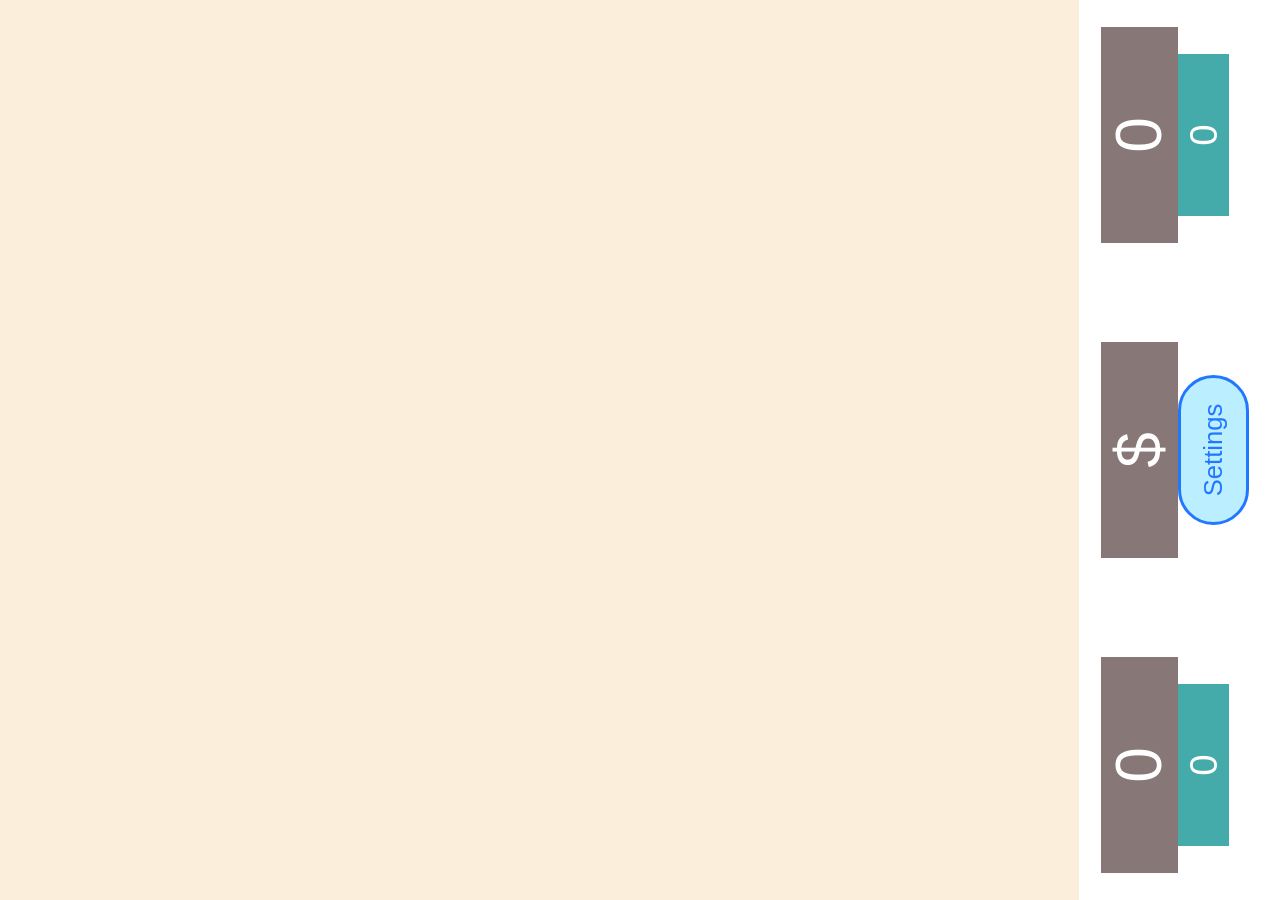
==== index.html @ 9b3f8b9c "Initial commit" ====
<!DOCTYPE html>
<html lang="ja">
<head>
  <meta charset="UTF-8" />
  <meta name="mobile-web-app-capable" content="yes" />
  <meta name="apple-mobile-web-app-status-bar-style" content="black" />
  <meta name="viewport" content="width=device-width,initial-scale=1.0,user-scalable=no" />
  <meta name="description" content="BackGammon" />
  <meta name="author" content="(C)hinacoppy 2026" />
  <link rel="manifest" href="manifest.json" />
  <link rel="stylesheet" href="css/bgApplication.css" />
  <link rel="stylesheet" href="css/bgAppBoard.css" />
  <link rel="stylesheet" href="/css/font-awesome-animation.min.css" />
  <link rel="icon" href="icon/favicon.ico" />
  <link rel="apple-touch-icon" href="icon/apple-touch-icon.png" />
  <title>BackGammon vs AI</title>
</head>
<body>
 <article class="container vsAIgammon">
  <section id="board" class="board"></section>

  <nav id="player1" class="nav">
   <div id="score1" class="score">0</div>
   <div id="pip1" class="pip">0</div>
  </nav>
  <nav id="player2" class="nav">
   <div id="score2" class="score">0</div>
   <div id="pip2" class="pip">0</div>
  </nav>
  <nav id="nav" class="nav">
   <div id="matchinfo" class="score">$</div>
   <button id="settingbtn" class="oparationbtn"><i class="fas fa-bars"></i> Settings</button>
  </nav>

  <section id="panelholder" style="display: none;">
   <div id="rolldouble" class="panel">
    <button id="doublebtn" class="oparationbtn"><i class="fas fa-dice-d6"></i> Double</button> &emsp;&emsp;&emsp;
    <button id="rollbtn" class="oparationbtn"><i class="fas fa-dice"></i> Roll</button>
    <button id="passbtn" class="oparationbtn"><i class="fas fa-ban"></i> Pass</button>
   </div>

   <div id="takedrop" class="panel">
     <button id="dropbtn" class="oparationbtn"><i class="fas fa-thumbs-down"></i> Pass</button> &emsp;&emsp;&emsp;
     <button id="takebtn" class="oparationbtn"><i class="fas fa-thumbs-up"></i> Take</button>
   </div>

   <div id="doneundo" class="panel">
    <button id="undobtn" class="oparationbtn"><i class="fas fa-undo"></i> Undo</button> &nbsp;
    <button id="forcedbtn" class="oparationbtn"><i class="fas fa-dragon"></i> Forced</button> &nbsp;
    <button id="donebtn" class="oparationbtn"><i class="fas fa-check-circle"></i> Done</button>
   </div>
   <div id="aistatus" class="panel aistatus" style="display: none;"></div>
   <button id="openingroll" class="oparationbtn panel"><i class="fas fa-dice"></i> Opening Roll</button>

   <div id="gameend" class="panel settings">
    <p class="mes1">You WIN and the MATCH</p>
    <p class="mes2">Get 4pt (GAMMON)</p>
    <p class="mes3">7 - 5 (9pt)</p>
    <button id="gameendnextbtn" class="oparationbtn"><i class="fas fa-arrow-alt-circle-right"></i> Next</button>
    <button id="gameendokbtn" class="oparationbtn"><i class="fas fa-check-circle"></i> OK</button>
   </div>
  </section>

  <aside id="settings" class="settings" style="display: none;">
   <h2>### Backgammon vs AI App Settings ###</h2>
   <p>
    Match length:
    <select id="matchlen" name="matchlen">
     <option value="0" selected>$</option>
     <option value="1">1</option>
     <option value="2">2</option>
     <option value="3">3</option>
     <option value="5">5</option>
     <option value="7">7</option>
    </select>
    ($ = Unlimited)
   </p>
   <p>
    <input type="checkbox" id="showpip" name="showpip" class="switch" checked />
    <label for="showpip" class="togglelabel">Show pip</label>
    &emsp;&emsp;
    <input type="checkbox" id="jacoby" name="jacoby" class="switch" value="jacoby" checked />
    <label for="jacoby" class="togglelabel">Jacoby Rule <span style="font-size: smaller;">(unlimited only)</span></label>
   </p>
   <p>
    AI engine:
    <select id="aiengine" name="aiengine">
     <option value="wildbg" selected>wildbg</option>
     <option value="gammonnet">gammonNet</option>
    </select>
    <span style="font-size: smaller;">(applies from New Game)</span>
   </p>
   <p>
    <input type="checkbox" id="flashdest" name="flashdest" class="switch" checked />
    <label for="flashdest" class="togglelabel">Flash movable Pt</label>
   </p>
   <p>
    <button id="resignbtn" class="oparationbtn"><i class="fas fa-flag" style="color: white;"></i> Resign</button>&emsp;
    <button id="newgamebtn" class="oparationbtn"><i class="fas fa-check"></i> New Game</button>&emsp;
    <button id="cancelbtn" class="oparationbtn"><i class="fas fa-times"></i> Cancel</button>&emsp;
    <a id="downloadkifu" href="" download="kifu.txt">
     <button id="downloadkifubtn" class="oparationbtn"><i class="fas fa-download"></i> Kifu</button>
    </a>
    &emsp;
    <a href="help.html" target="help">
     <button id="helpbtn" class="oparationbtn"><i class="fas fa-question"></i> Help</button>
    </a>
   </p>
   <div id="kifuxgid" style="display: none;"></div>
  </aside>
 </article>

<script src="/js/fontawesome-inuse.min.js" defer></script>
<script src="/js/BgUtil_class.js"></script>
<script src="/js/BgXgid_class.js"></script>
<script src="js/BgDomUtil_class.js"></script>
<script src="js/BgSvgChequer_class.js"></script>
<script src="js/BgAppBoard_class.js"></script>
<script src="js/BgAiWildbg_class.js"></script>
<script src="js/BgAiGammonNet_class.js"></script>
<script src="js/BgKifu_class.js"></script>
<script src="js/BgGame_class.js"></script>
<script>
  const bgGame = new BgGame("normal");
</script>
<script src="/js/start-serviceWorker.js"></script>
</body>
</html>
---- css/bgApplication.css ----
/**
  bgboardapp.css
  designed by hinacoppy 2019--2025
*/

/* document outline ----------------------------------------- */
*{
  user-select:none; /* タップ、ドラッグで文字選択しないように */
}
html{
  height:100vmin;
  overflow:hidden;
  overscroll-behavior:none; /* バウンススクロールを抑止 */
}
body{
  margin:0;
  padding:0;
  max-height:100vmin;
  min-height:100vmin;
  height:100vmin;
  font-family:'Arial', 'Meiryo UI';
}
select{
  font-size:100%;
}

@media screen and (orientation:portrait) {
.container{ /* 縦画面の時は横向きに表示し、横画面にするよう促す */
  width:100vh;
  height:100vw;
  margin:-100vw 0 100vh;
  transform:rotate(90deg);
  transform-origin:left bottom;
}}

/* App definition ----------------------------------------------- */
.turn1{
  transform:rotateZ(0deg);
}
.turn2{
  /*transform:rotateZ(180deg);*/
}
#nav{
  position:absolute;
  top:35vmin;
  left:86vmax;
}
.nav{
  width:30vmin;
  height:30vmin;
  transform:rotateZ(-90deg);
  text-align:center;
}
#player1{
  position:absolute;
  top:70vmin;
  left:86vmax;
}
#player2{
  position:absolute;
  top:0vmin;
  left:86vmax;
}
.playerinfo__nouse{
  transform:rotateZ(-90deg);
  width:30vmin;
  height:30vmin;
  text-align:center;
}
.score{
  display:block;
  background-color:#877;
  color:white;
  width:24vmin;
  height:6vmax;
  line-height:6vmax;
  text-align:center;
  font-size:5vmax;
  margin:0 auto;
}
.pip{
  display:block;
  background-color:#4aa;
  color:white;
  width:18vmin;
  height:4vmax;
  line-height:4vmax;
  text-align:center;
  font-size:3vmax;
  margin:0 auto;
}
.panel{
  position:absolute;
  z-index:50;
/*  display:none;*/
}
.aistatus{
  background-color:#dff;
  color:#27f;
  border:3px solid #27f;
  border-radius:3vmin;
  padding:2vmin 2vmax;
  font-size:2vmax;
  white-space:nowrap;
}
.clock{
  display:none;
  background-color:#a4a;
  color:white;
  width:18vmin;
  height:4vmax;
  line-height:4vmax;
  text-align:center;
  font-size:3vmax;
  margin:0 auto;
}

.delay{
  display:none;
  background-color: rgba( 160, 160, 64, 0.85 );
  color:white;
  width:9vmin;
  height:3vmax;
  line-height:3vmax;
  text-align:center;
  font-size:2vmax;
  margin:0 auto;
  transform:translateY(-3.5vmax)
}
.timeupLose{
  background-color:yellow;
  color:red;
}
#pausepanel{
  background-color: rgba( 128, 128, 128, 0.60 );
  color:cyan;
  width:65vmax;
  height:80vmin;
  text-align:center;
}

/* oparation button decorations ------------------------------------- */
.oparationbtn{
  --bg-color:#bef;
  --fg-color:#27f;
  color:var(--fg-color);
  border:3px solid var(--fg-color);
  background-color:var(--bg-color);
  border-radius:5vmin;
  padding:2vmin 2vmax;
  font-size:2vmax;
  white-space:nowrap;
}
.oparationbtn:disabled {
  --bg-color:#bbb;
  --fg-color:#555;
  color:var(--fg-color);
  border-color:var(--fg-color);
  background-color:var(--bg-color);
}

/* settingwindow decorations ------------------------------------- */
.settings{
  position:absolute;
  display:none;
  z-index:99;
  background-color:#dff;
  border:3px solid #00f;
  padding:2vmin 4vmax;
  font-size:1.8vmax;
}
.popuptitle{
  font-size:2.2vmax;
  color:#fff;
  background-color:#46f;
  padding:2vmin 2vmax;
  margin-bottom:2vmin;
}

/* toggle switch ----------------------------------------- */
input {
  display:none;
}
.togglelabel {
  display:inline-block;
  width:22vmax;
  height:4vmin;
  position:relative;
  padding:1vmin 0vmax 1vmin 4vmax;
  border:3px solid #fff;
  border-radius:3vmax;
  color:#fff;
  background-color:#999;
  white-space:nowrap;
  transition:background-color .2s, box-shadow .2s;
}
.togglelabel::before {
  content:'';
  display:block;
  position:absolute;
  top:1vmin;
  left:1vmin;
  width:3vmin;
  height:3vmin;
  border:2px solid #fff;
  border-radius:5vmin;
  transition:background-color .2s;
}
.switch:checked + label {
  background-color:#29f;
}
.switch:checked + label::before {
  background-color:#fff;
}

/* バー・オフトレイ・ポイント三角形(盤面の固定部品)を描画するsvg。.board(#board)の内側を覆う */
.boardBase{
  position:absolute;
  top:0;
  left:0;
  width:100%;
  height:100%;
}

/* BgKfInputBoardはgetComputedStyle(document.documentElement)から盤面寸法を読むため、:rootにも定義する(normalgammon) */
:root{
  --boardWidthNum: 84.3;
  --pointWidthNum: 6;
  --cubeSizeNum: 5.5;
}
---- css/bgAppBoard.css ----
/* bgAppBoard.css -------------------------------------------- */
/* Designed by hinacoppy 2019 - 2025 ------------------------- */

/* Constant definision --------------------------------------- */
:root{
  --boardHeightNum: 100;
  --frameSizeNum: 0;
  --offtrayMarginNum: 5;
  --offtrayHeightNum: 49; /* bgBoardApp=49, other=boardHeightNum */
  --cubeFontSizeNum: 4;
  --labelFontSizeNum: 0.7;
  --stackFontSizeNum: 3.0;
}
.container{
  --point-width:calc(var(--pointWidthNum) * 1vmax);
  --board-height-max:calc(var(--boardHeightNum) * 1vmin);
  --board-height:calc(var(--boardHeightNum) * 1vmin);
  --board-width:calc(var(--boardWidthNum) * 1vmax);
  --board-frame-size:calc(var(--frameSizeNum) * 1vmax);
  --point-height:calc(var(--boardHeightNum) * 1vmin / 2.3);
  --cube-size:calc(var(--cubeSizeNum) * 1vmax);
  --cube-font-size:calc(var(--cubeFontSizeNum) * 1vmax);
  --label-font-size:calc(var(--labelFontSizeNum) * 1vmax);
  --stack-font-size:calc(var(--stackFontSizeNum) * 1vmax);
  --offtray-margin:calc(var(--offtrayMarginNum) * 1px);
  --offtray-height:calc(var(--offtrayHeightNum) * 1vmin);
}

/* bgboard decoration ---------------------------------------- */
.board{
  position:relative;
  width:var(--board-width);
  height:var(--board-height);
  max-height:var(--board-height-max);
  border:var(--board-frame-size) solid var(--board-frame);
  background-color:var(--board-color);
}
.bar{
  position:absolute;
  width:var(--point-width);
  height:var(--board-height);
  max-height:var(--board-height-max);
  background-color:var(--board-frame);
}
.offtray{
  position:absolute;
  width:var(--point-width);
  height:var(--offtray-height);
  max-height:var(--board-height-max);
  background-color:var(--offtray-color);
}
#offtray1{
  border-right:var(--offtray-margin) solid var(--board-frame);
}
#offtray2{
  border-left:var(--offtray-margin) solid var(--board-frame);
}
.cube{
  position:absolute;
  border-radius:5px; /* 角丸表示 */
  border:1px solid gray;
  text-align:center;
  font-weight:bold;
  font-size:var(--cube-font-size);
  width:var(--cube-size);
  height:var(--cube-size);
  line-height:var(--cube-size);
  color:var(--cube-text);
  background-color:var(--cube-base);
}
.cubeoffer{
  color:var(--cube-offer-fg);
  background-color:var(--cube-offer-bg);
}
.dice{
  position:absolute;
  font-size:var(--point-width);
  z-index:40;
}
.label{
  position:absolute;
  color:var(--label-color);
  text-align:center;
  font-size:var(--label-font-size);
  line-height:var(--board-frame-size);
  width:var(--point-width);
  z-index:5;
}
.stack{
  position:absolute;
  text-align:center;
  font-weight:bold;
  font-size:var(--stack-font-size);
  line-height:var(--point-width);
  width:var(--point-width);
  z-index:30;
  pointer-events:none; /* through drag event into chequer below */
}
.chequer{
  position:absolute;
  width:var(--point-width);
  height:var(--point-width);
  clip-path:circle(48% at 50% 50%); /* 影の分、小さくする */
}
.border{ /* drop-shadowの影は一つ上のエレメントに掛ける */
  filter:drop-shadow( 0.5px  0.5px gray)
         drop-shadow(-0.5px  0.5px gray)
         drop-shadow( 0.5px -0.5px gray)
         drop-shadow(-0.5px -0.5px gray);
}
.dragging{
  z-index:999; /* DOMのstyle内に定義されているため、この設定は無視される */
  opacity:0.7;
}

/* Point Triangles ------------------------------------- */
.point{
  position:absolute;
  width:var(--point-width);
  height:var(--point-height);
  max-height:calc(var(--board-height-max) * 0.48);
}
.flash{
  opacity:0.4;
}
.pt_dnod{
  clip-path:polygon(50% 0%, 0% 100%, 100% 100%);
  background-color:var(--triangle-odd);
}
.pt_dnev{
  clip-path:polygon(50% 0%, 0% 100%, 100% 100%);
  background-color:var(--triangle-evn);
}
.pt_upod{
  clip-path:polygon(0% 0%, 100% 0%, 50% 100%);
  background-color:var(--triangle-odd);
}
.pt_upev{
  clip-path:polygon(0% 0%, 100% 0%, 50% 100%);
  background-color:var(--triangle-evn);
}

/* Board Object settings ------------------------------------- */
.cubepos0{
  transform:rotateZ(-90deg);
}
.cubepos1{
  transform:rotateZ(0deg);
}
.cubepos2{
  transform:rotateZ(180deg);
}
.bearoff{
  clip-path:ellipse(50% 15% at 50% 50%);
}
.turncol1{
  background-color:var(--chequer1);
}
.turncol2{
  background-color:var(--chequer2);
}
.diceface1{
  width:var(--point-width);
  height:var(--point-width);
  stroke:var(--dicepip1);
  fill:var(--diceface1);
}
.diceface2{
  width:var(--point-width);
  height:var(--point-width);
  stroke:var(--dicepip2);
  fill:var(--diceface2);
}
.dicepip1{
  color:var(--dicepip1);
}
.dicepip2{
  color:var(--dicepip2);
}
.stackcol1{
  color:var(--stack1);
  transform:rotateZ(0deg);
}
.stackcol2{
  color:var(--stack2);
  transform:rotateZ(180deg);
}

/* Board Style Configuration -------------------------------------*/
.vsAIgammon{
  /* App depend constants */
  --boardWidthNum: 84.3;
  --pointWidthNum: 6;
  --cubeSizeNum: 5.5;
  /* GPS/GMA color */
  --board-color:#fbeeda;
  --board-frame:#8d5a32;
  --triangle-odd:#a3a3a3;
  --triangle-evn:#dab484;
  --offtray-color:#c1a276;
  --bar-color:#8d5a32;
  --label-color:#ffffff;
  --cube-base:#d6d6d6;
  --cube-text:#000000;
  --cube-offer-bg:#a6a6f6;
  --cube-offer-fg:#0000ff;
  --stack1:#ffffff;
  --stack2:#000000;
  --chequer1:#1a1b1b;
  --chequer2:#fdfdf0;
  --diceface1:#1a1b1b;
  --diceface2:#fdfdf0;
  --dicepip1:#ffffff;
  --dicepip2:#000000;
}
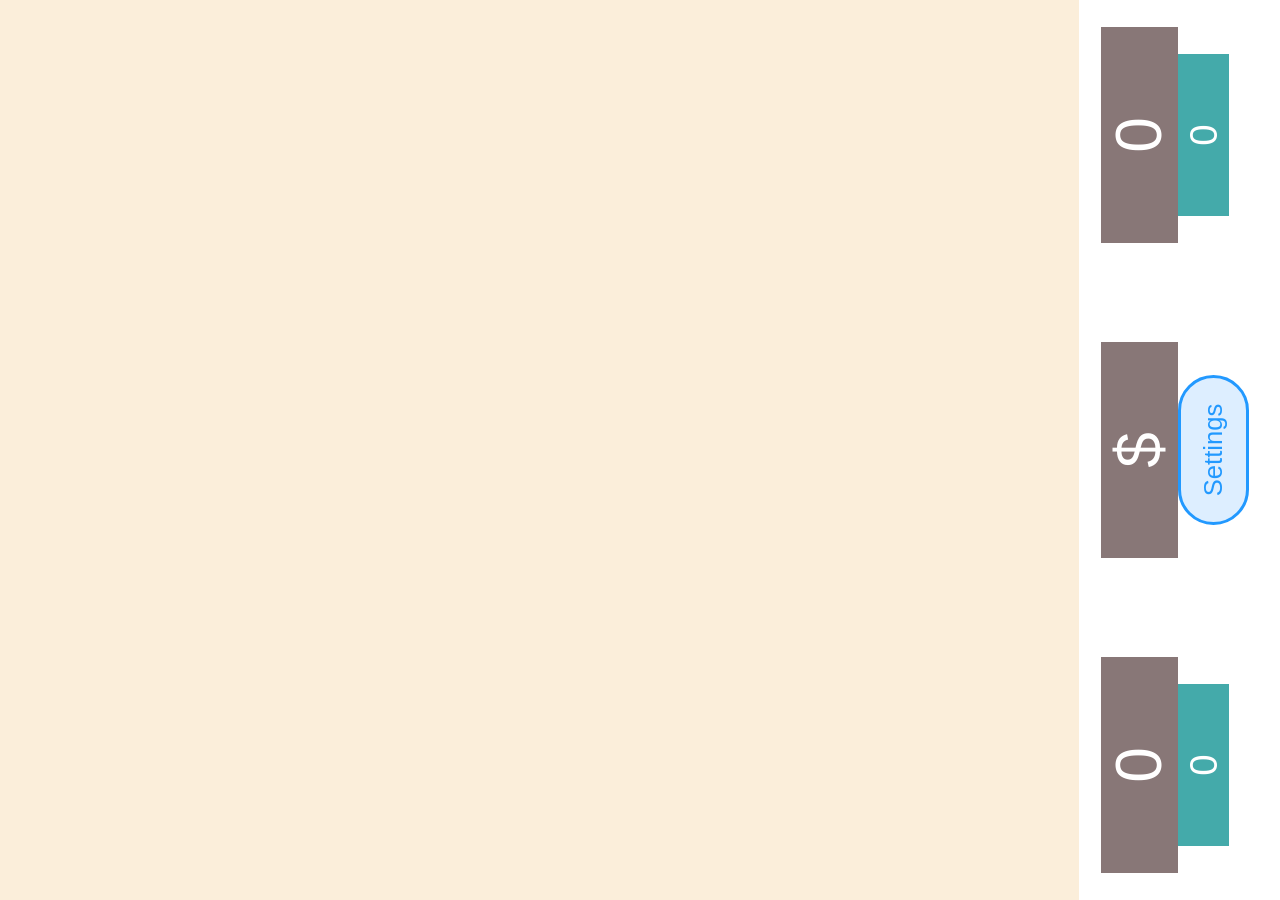
==== commit 86ad978e: "change UI" ====
--- a/index.html
+++ b/index.html
@@ -62,46 +62,61 @@
   </section>
 
   <aside id="settings" class="settings" style="display: none;">
-   <h2>### Backgammon vs AI App Settings ###</h2>
+   <div class="settingtitle">### Backgammon vs AI Settings ###</div>
+   <table>
+    <tr>
+     <td>Match length:</td>
+     <td>
+      <select id="matchlen" name="matchlen">
+       <option value="0" selected>$</option>
+       <option value="1">1</option>
+       <option value="2">2</option>
+       <option value="3">3</option>
+       <option value="5">5</option>
+       <option value="7">7</option>
+      </select>
+      <span class="small">($ = Unlimited)</span>
+     </td>
+    </tr>
+    <tr>
+     <td>Show pip:</td>
+     <td>
+      <label class="switch"><input type="checkbox" id="showpip" name="showpip" checked /> <span class="slider"></span></label>
+     </td>
+    </tr>
+    <tr>
+     <td>Flash movable pt: &ensp;</td>
+     <td>
+      <label class="switch"><input type="checkbox" id="flashdest" name="flashdest" checked /> <span class="slider"></span></label>
+     </td>
+    </tr>
+    <tr>
+     <td>Jacoby rule:</td>
+     <td>
+      <label class="switch"><input type="checkbox" id="jacoby" name="jacoby" checked /> <span class="slider"></span></label>
+      <span class="small">(unlimited only)</span>
+     </td>
+    </tr>
+    <tr>
+     <td>AI engine:</td>
+     <td>
+      <span class="segmented">
+       <label><input type="radio" name="aiengine" value="wildbg" checked /><span class="seglabel">Wildbg</span></label>
+       <label><input type="radio" name="aiengine" value="gammonnet" /><span class="seglabel">gammonNet</span></label>
+      </span>
+      <span class="small">(applies from New Game)</span>
+     </td>
+    </tr>
+   </table>
+
    <p>
-    Match length:
-    <select id="matchlen" name="matchlen">
-     <option value="0" selected>$</option>
-     <option value="1">1</option>
-     <option value="2">2</option>
-     <option value="3">3</option>
-     <option value="5">5</option>
-     <option value="7">7</option>
-    </select>
-    ($ = Unlimited)
-   </p>
-   <p>
-    <input type="checkbox" id="showpip" name="showpip" class="switch" checked />
-    <label for="showpip" class="togglelabel">Show pip</label>
-    &emsp;&emsp;
-    <input type="checkbox" id="jacoby" name="jacoby" class="switch" value="jacoby" checked />
-    <label for="jacoby" class="togglelabel">Jacoby Rule <span style="font-size: smaller;">(unlimited only)</span></label>
-   </p>
-   <p>
-    AI engine:
-    <select id="aiengine" name="aiengine">
-     <option value="wildbg" selected>wildbg</option>
-     <option value="gammonnet">gammonNet</option>
-    </select>
-    <span style="font-size: smaller;">(applies from New Game)</span>
-   </p>
-   <p>
-    <input type="checkbox" id="flashdest" name="flashdest" class="switch" checked />
-    <label for="flashdest" class="togglelabel">Flash movable Pt</label>
-   </p>
-   <p>
-    <button id="resignbtn" class="oparationbtn"><i class="fas fa-flag" style="color: white;"></i> Resign</button>&emsp;
-    <button id="newgamebtn" class="oparationbtn"><i class="fas fa-check"></i> New Game</button>&emsp;
-    <button id="cancelbtn" class="oparationbtn"><i class="fas fa-times"></i> Cancel</button>&emsp;
+    <button id="resignbtn" class="oparationbtn"><i class="fas fa-flag" style="color: white;"></i> Resign</button>&ensp;
+    <button id="newgamebtn" class="oparationbtn"><i class="fas fa-check"></i> New Game</button>&ensp;
+    <button id="cancelbtn" class="oparationbtn"><i class="fas fa-times"></i> Cancel</button>&ensp;
     <a id="downloadkifu" href="" download="kifu.txt">
      <button id="downloadkifubtn" class="oparationbtn"><i class="fas fa-download"></i> Kifu</button>
     </a>
-    &emsp;
+    &ensp;
     <a href="help.html" target="help">
      <button id="helpbtn" class="oparationbtn"><i class="fas fa-question"></i> Help</button>
     </a>
--- a/css/bgApplication.css
+++ b/css/bgApplication.css
@@ -1,6 +1,6 @@
 /**
   bgboardapp.css
-  designed by hinacoppy 2019--2025
+  designed by hinacoppy 2019--2026
 */
 
 /* document outline ----------------------------------------- */
@@ -92,71 +92,31 @@
 .panel{
   position:absolute;
   z-index:50;
-/*  display:none;*/
 }
 .aistatus{
-  background-color:#dff;
-  color:#27f;
-  border:3px solid #27f;
+  color:var(--btn-frame-enable); /* 配色は operation button に合わせる */
+  border:3px solid var(--btn-frame-enable);
+  background-color:var(--btn-enable);
   border-radius:3vmin;
   padding:2vmin 2vmax;
   font-size:2vmax;
   white-space:nowrap;
 }
-.clock{
-  display:none;
-  background-color:#a4a;
-  color:white;
-  width:18vmin;
-  height:4vmax;
-  line-height:4vmax;
-  text-align:center;
-  font-size:3vmax;
-  margin:0 auto;
-}
-
-.delay{
-  display:none;
-  background-color: rgba( 160, 160, 64, 0.85 );
-  color:white;
-  width:9vmin;
-  height:3vmax;
-  line-height:3vmax;
-  text-align:center;
-  font-size:2vmax;
-  margin:0 auto;
-  transform:translateY(-3.5vmax)
-}
-.timeupLose{
-  background-color:yellow;
-  color:red;
-}
-#pausepanel{
-  background-color: rgba( 128, 128, 128, 0.60 );
-  color:cyan;
-  width:65vmax;
-  height:80vmin;
-  text-align:center;
-}
 
 /* oparation button decorations ------------------------------------- */
 .oparationbtn{
-  --bg-color:#bef;
-  --fg-color:#27f;
-  color:var(--fg-color);
-  border:3px solid var(--fg-color);
-  background-color:var(--bg-color);
+  color:var(--btn-frame-enable);
+  border:3px solid var(--btn-frame-enable);
+  background-color:var(--btn-enable);
   border-radius:5vmin;
   padding:2vmin 2vmax;
   font-size:2vmax;
   white-space:nowrap;
 }
 .oparationbtn:disabled {
-  --bg-color:#bbb;
-  --fg-color:#555;
-  color:var(--fg-color);
-  border-color:var(--fg-color);
-  background-color:var(--bg-color);
+  color:var(--btn-frame-disable);
+  border-color:var(--btn-frame-disable);
+  background-color:var(--btn-disable);
 }
 
 /* settingwindow decorations ------------------------------------- */
@@ -164,53 +124,89 @@
   position:absolute;
   display:none;
   z-index:99;
-  background-color:#dff;
-  border:3px solid #00f;
+  background-color:var(--setting-bg-color);
+  border:3px solid var(--setting-frame);
   padding:2vmin 4vmax;
   font-size:1.8vmax;
 }
-.popuptitle{
+.settingtitle{
   font-size:2.2vmax;
-  color:#fff;
-  background-color:#46f;
   padding:2vmin 2vmax;
   margin-bottom:2vmin;
+  color:var(--setting-title);
+  background-color:var(--setting-frame);
+}
+.settings tr{
+  height:8vmin;
+  line-height:8vmin;
+}
+.small{
+  font-size:smaller;
 }
 
 /* toggle switch ----------------------------------------- */
-input {
+/* (参考) https://www.w3schools.com/howto/howto_css_switch.asp */
+.switch{
+  position:relative;
+  display:inline-block;
+  vertical-align:middle;
+  width:11vmin; /* = 1 + 5 + 4 + 1 = left + width + translateX + left */
+  height:7vmin; /* = 1 + 5 + 1 = bottom + height + bottom */
+  background-color:var(--slider-bg);
+}
+.switch input{
   display:none;
 }
-.togglelabel {
+.slider{
+  position:absolute;
+  top:0;
+  left:0;
+  right:0;
+  bottom:0;
+  transition:.3s;
+  border-radius:4vmin; /* = height / 2 */
+  background-color:var(--slider-fg);
+}
+.slider:before{
+  position:absolute;
+  content:"";
+  height:5vmin;
+  width:5vmin; /* 正円にするために height == width とする */
+  left:1vmin;
+  bottom:1vmin; /* height + bottom * 2 = .switch height となるよう計算 */
+  transition:.3s;
+  border-radius:50%; /* 正円 */
+  background-color:var(--slider-btn);
+}
+input:checked + .slider{
+  background-color:var(--slider-checked);
+}
+input:checked + .slider:before{
+  transform:translateX(4vmin);
+}
+/* Segmented Control ----------------------------------------- */
+/* (参考) https://ginpen.com/2012/12/11/segmented-control/ */
+.segmented{
   display:inline-block;
-  width:22vmax;
-  height:4vmin;
-  position:relative;
-  padding:1vmin 0vmax 1vmin 4vmax;
-  border:3px solid #fff;
-  border-radius:3vmax;
-  color:#fff;
-  background-color:#999;
-  white-space:nowrap;
-  transition:background-color .2s, box-shadow .2s;
-}
-.togglelabel::before {
-  content:'';
-  display:block;
-  position:absolute;
-  top:1vmin;
-  left:1vmin;
-  width:3vmin;
-  height:3vmin;
-  border:2px solid #fff;
-  border-radius:5vmin;
-  transition:background-color .2s;
-}
-.switch:checked + label {
-  background-color:#29f;
-}
-.switch:checked + label::before {
-  background-color:#fff;
+  vertical-align:middle;
+}
+.segmented .seglabel{
+  border:1px solid;
+  float:left;
+  padding:0em 0.5em;
+  text-align:center;
+  width:12vmax;
+  line-height:8vmin;
+  background-color:var(--segmented-disable-bg);
+  border-color:var(--segmented-frame);
+  color:var(--segmented-disable-fg);
+}
+.segmented input{
+  display:none;
+}
+.segmented input:checked + .seglabel{
+  background-color:var(--segmented-enable-bg);
+  color:var(--segmented-enable-fg);
 }
 
 /* バー・オフトレイ・ポイント三角形(盤面の固定部品)を描画するsvg。.board(#board)の内側を覆う */
@@ -227,4 +223,21 @@
   --boardWidthNum: 84.3;
   --pointWidthNum: 6;
   --cubeSizeNum: 5.5;
-}
+
+  --btn-enable:          #def;
+  --btn-frame-enable:    #29f;
+  --btn-disable:         #ddd;
+  --btn-frame-disable:   #666;
+  --setting-bg-color:    #dff;
+  --setting-frame:       #29f;
+  --setting-title:       #fff;
+  --segmented-disable-bg:#ddd;
+  --segmented-frame:     #ccc;
+  --segmented-disable-fg:#666;
+  --segmented-enable-bg: #29f;
+  --segmented-enable-fg: #fff;
+  --slider-bg:           #dff;
+  --slider-fg:           #999;
+  --slider-checked:      #29f;
+  --slider-btn:          #fff;
+}
